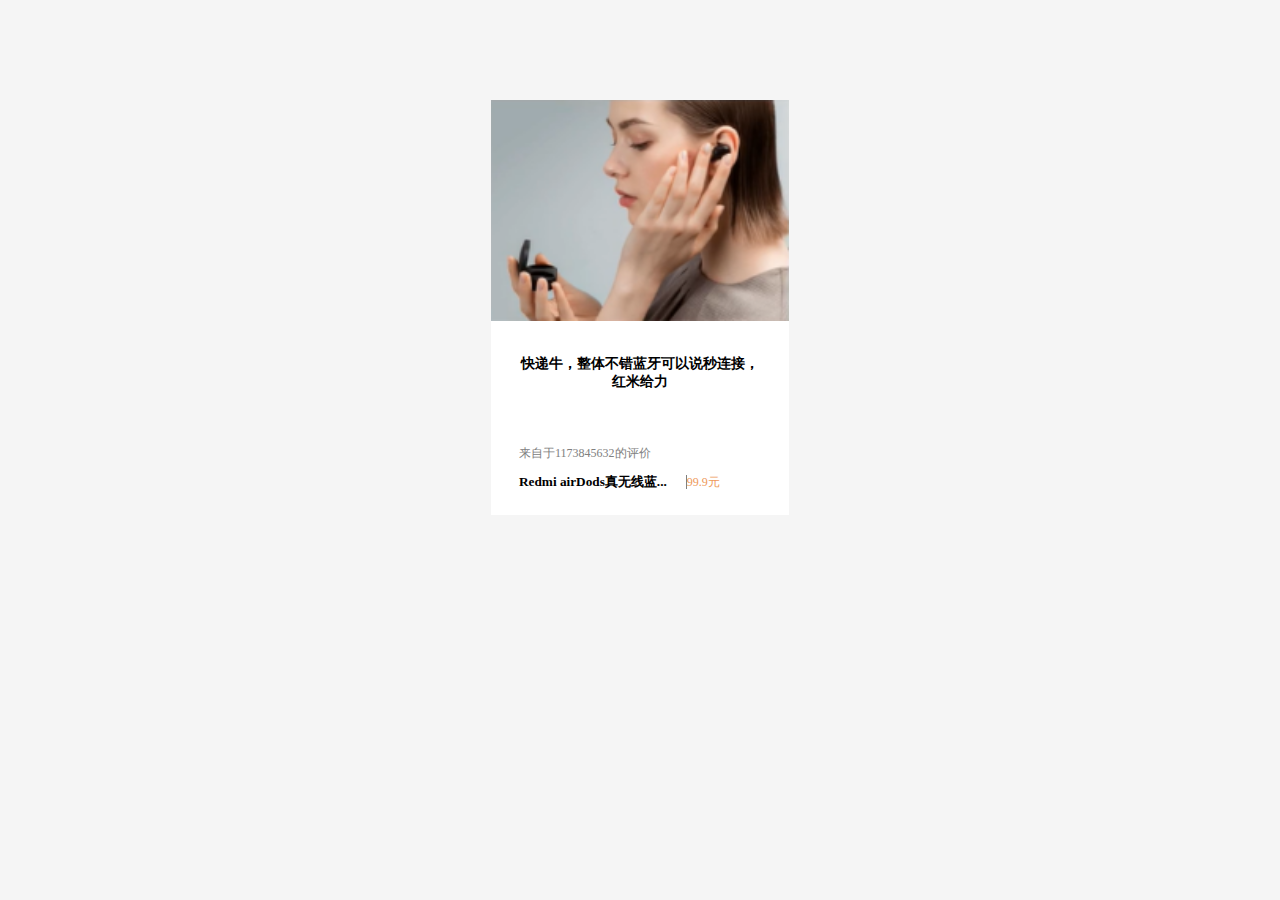
==== html/css_6.html @ 4a5ef2f9 "复习css练习第二天" ====
<!DOCTYPE html>
<html lang="en">
<head>
    <meta charset="UTF-8">
    <meta name="viewport" content="width=device-width, initial-scale=1.0">
    <title>盒子模型练习</title>
    <style>
        *{
            padding: 0;
            margin: 0;
        }

body{
    background-color: #f5f5f5;
}


div{

}

.box {
    width: 298px;
 height: 415px;
 background-color: white;

 margin: 100px auto;
 /* margin左右auto则水平居中 
 *需是块级元素
 */


}

img{
    width: 100%;
}


.title {
    height: 70px;
    text-align: center;
    font-weight: 700;
    font-size: 14px;
    padding: 0 28px;
    margin-top: 30px;
}

.gray {
    
    font-size: 12px;
    color: gray;
    padding: 0 28px;
    margin-top: 20px;
}
 
.info {
  
    padding: 0 28px;
    margin-top: 10px;
}

h5 {
    display:inline-block;
}

.pirce {
    font-size: 12px;
    border-left:1px solid gray;
    color: #ee9958;
    margin-left: 15px;
}

    </style>
</head>
<body>
    <div>
        <div class="box">
            <img src="../images/6-1.png">
            <P class="title">快递牛，整体不错蓝牙可以说秒连接，红米给力</P>
            <P class="gray">来自于1173845632的评价</P>
            <div class="info">
                <h5>Redmi airDods真无线蓝...</h4>
            <span class="pirce">99.9元</span>
            
        </div>
     
    </div>
</body>
</html>
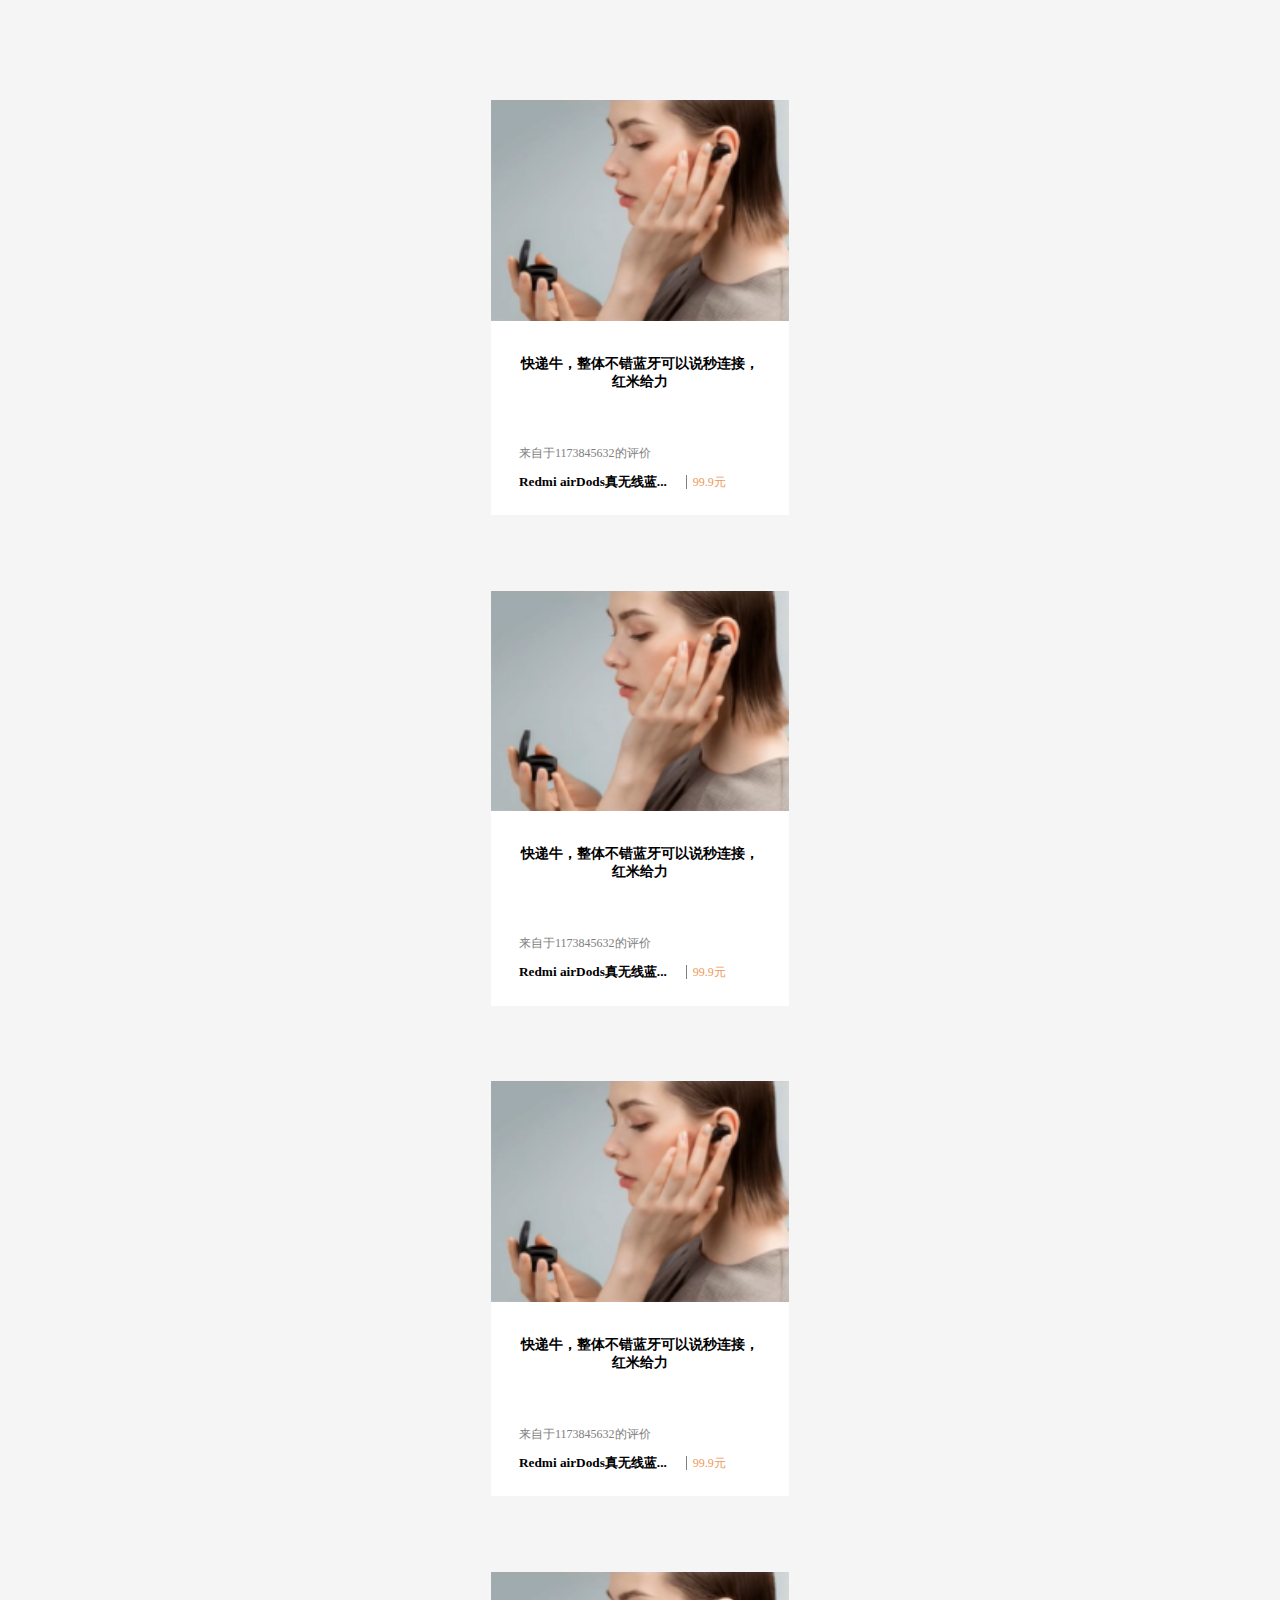
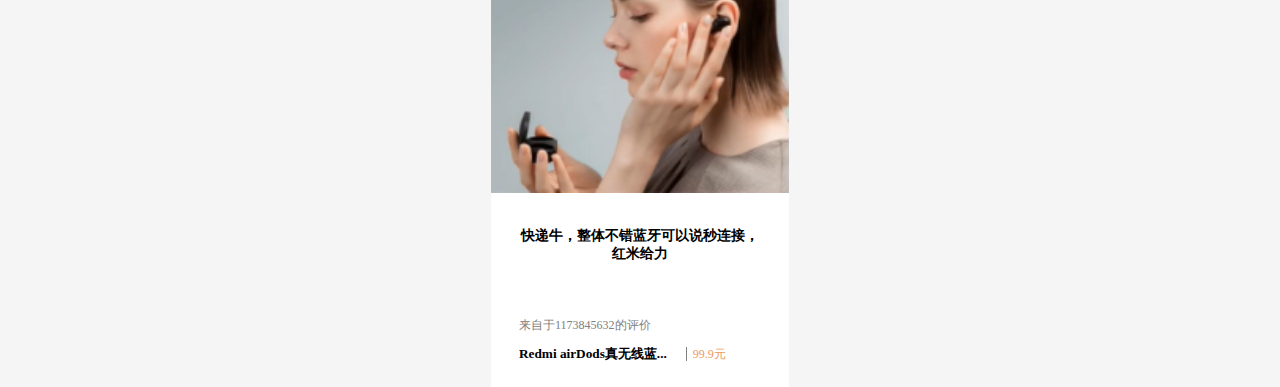
==== commit 0196b8e5: "复习css第三天" ====
--- a/html/css_6.html
+++ b/html/css_6.html
@@ -15,9 +15,9 @@
 }
 
 
-div{
+/* div{
 
-}
+} */
 
 .box {
     width: 298px;
@@ -81,7 +81,34 @@
             <P class="gray">来自于1173845632的评价</P>
             <div class="info">
                 <h5>Redmi airDods真无线蓝...</h4>
-            <span class="pirce">99.9元</span>
+            <span class="pirce">&nbsp 99.9元</span>
+            
+        </div>
+        <div class="box">
+            <img src="../images/6-1.png">
+            <P class="title">快递牛，整体不错蓝牙可以说秒连接，红米给力</P>
+            <P class="gray">来自于1173845632的评价</P>
+            <div class="info">
+                <h5>Redmi airDods真无线蓝...</h4>
+            <span class="pirce">&nbsp 99.9元</span>
+            
+        </div>
+        <div class="box">
+            <img src="../images/6-1.png">
+            <P class="title">快递牛，整体不错蓝牙可以说秒连接，红米给力</P>
+            <P class="gray">来自于1173845632的评价</P>
+            <div class="info">
+                <h5>Redmi airDods真无线蓝...</h4>
+            <span class="pirce">&nbsp 99.9元</span>
+            
+        </div>
+        <div class="box">
+            <img src="../images/6-1.png">
+            <P class="title">快递牛，整体不错蓝牙可以说秒连接，红米给力</P>
+            <P class="gray">来自于1173845632的评价</P>
+            <div class="info">
+                <h5>Redmi airDods真无线蓝...</h4>
+            <span class="pirce">&nbsp 99.9元</span>
             
         </div>
      
